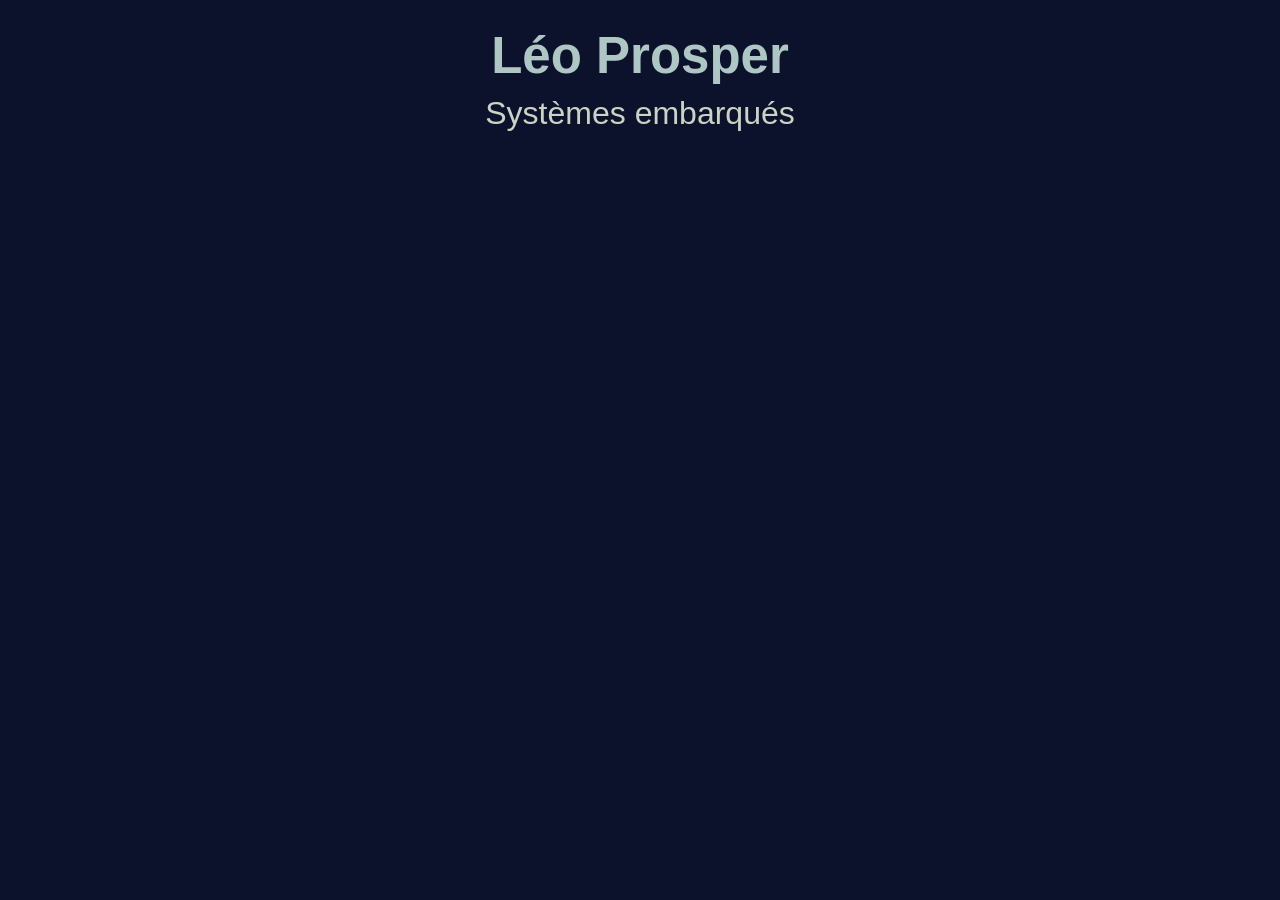
==== index.html @ 4e2219be "Début de création de la page d'accueil" ====
<!DOCTYPE html>
<html>
    <head>
        <meta charset="utf-8">
        <meta name="viewport" content="width=device-width, initial-scale=1">
        <title>Portfolio Leo Prosper</title>
        <link href="https://cdn.jsdelivr.net/npm/bootstrap@5.3.8/dist/css/bootstrap.min.css" rel="stylesheet">
        <link rel="stylesheet" href="css/style.css">
    </head>

    <body>
        <div class="container text-center">
            <div class="col">
                <div class="row">
                    <h1>Léo Prosper</h1>
                </div>
                <div class="row">
                    <h2>Systèmes embarqués</h2>
                </div>
            </div>
        </div>

        <script src="js/script.js"></script>
        <script src="https://cdn.jsdelivr.net/npm/bootstrap@5.3.8/dist/js/bootstrap.bundle.min.js" integrity="sha384-FKyoEForCGlyvwx9Hj09JcYn3nv7wiPVlz7YYwJrWVcXK/BmnVDxM+D2scQbITxI" crossorigin="anonymous"></script>
    </body>
</html>
---- css/style.css ----
body {
    font-family: Arial, Helvetica, sans-serif;
    background-color: #0C122C;
    color: #CCD2C4;
}

h1 {
    color: #AEC7C4;
    font-size: 51px;
    font-weight: bold;
    padding-top: 25px;
}
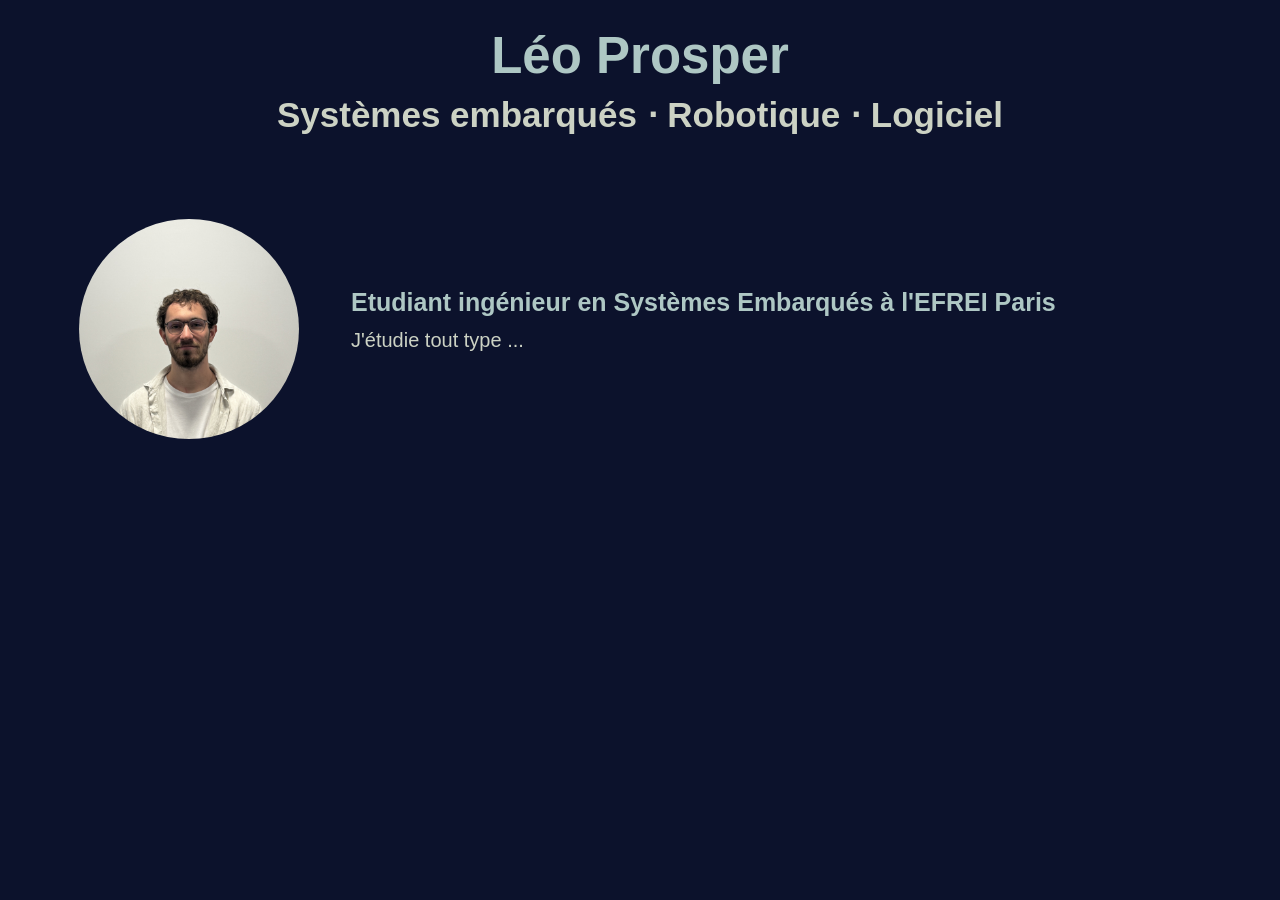
==== commit fdc5c9a5: "Terminer la carte de projet" ====
--- a/index.html
+++ b/index.html
@@ -9,16 +9,47 @@
     </head>
 
     <body>
-        <div class="container text-center">
-            <div class="col">
-                <div class="row">
-                    <h1>Léo Prosper</h1>
-                </div>
-                <div class="row">
-                    <h2>Systèmes embarqués</h2>
+        <section class="section1">
+            <div class="container text-center">
+                <div class="col">
+                    <div class="row">
+                        <h1>Léo Prosper</h1>
+                    </div>
+                    <div class="row">
+                        <h2>Systèmes embarqués ⋅ Robotique ⋅ Logiciel</h2>
+                    </div>
                 </div>
             </div>
-        </div>
+        </section>
+        
+        <section class="section2">
+            <div class="row align-items-center">
+                <div class="col-md-3 text-center">
+                    <img src="assets/images/IMG_2789.JPG" class="photo-profil rounded-circle" alt="Photo de présentation">
+                </div>
+                <div class="col-md-9">
+                    <h3>
+                        Etudiant ingénieur en Systèmes Embarqués à l'EFREI Paris
+                    </h3>
+                    
+                    <p>
+                        J'étudie tout type ...
+                    </p>
+                </div>
+            </div>
+        </section>
+
+        <section class="section3">
+            <div class="container text-center">
+                <div class="d-grip col-6 mx-auto">
+                    <a href="pages/projets.html" class="project-card-link">
+                        <div class="project-card">
+                            
+                        </div>
+                </div>
+            </div>
+        </section>
+            
 
         <script src="js/script.js"></script>
         <script src="https://cdn.jsdelivr.net/npm/bootstrap@5.3.8/dist/js/bootstrap.bundle.min.js" integrity="sha384-FKyoEForCGlyvwx9Hj09JcYn3nv7wiPVlz7YYwJrWVcXK/BmnVDxM+D2scQbITxI" crossorigin="anonymous"></script>
--- a/css/style.css
+++ b/css/style.css
@@ -2,11 +2,35 @@
     font-family: Arial, Helvetica, sans-serif;
     background-color: #0C122C;
     color: #CCD2C4;
+    padding: 25px;
+    font-size: 20px;
 }
 
-h1 {
+.section1 h1 {
     color: #AEC7C4;
     font-size: 51px;
-    font-weight: bold;
-    padding-top: 25px;
+    font-weight: 800;
+}
+
+.section1 h2 {
+    font-size: 35px;
+    font-weight: 600;
+}
+
+.section2 {
+    padding-top: 50px;
+    margin: 25px;
+}
+
+.section2 .photo-profil {
+    width: 100%;
+    max-width: 220px;
+    aspect-ratio: 1;
+    object-fit: cover;
+}
+
+.section2 h3 {
+    color: #AEC7C4;
+    font-size: 25px;
+    font-weight: 600;
 }
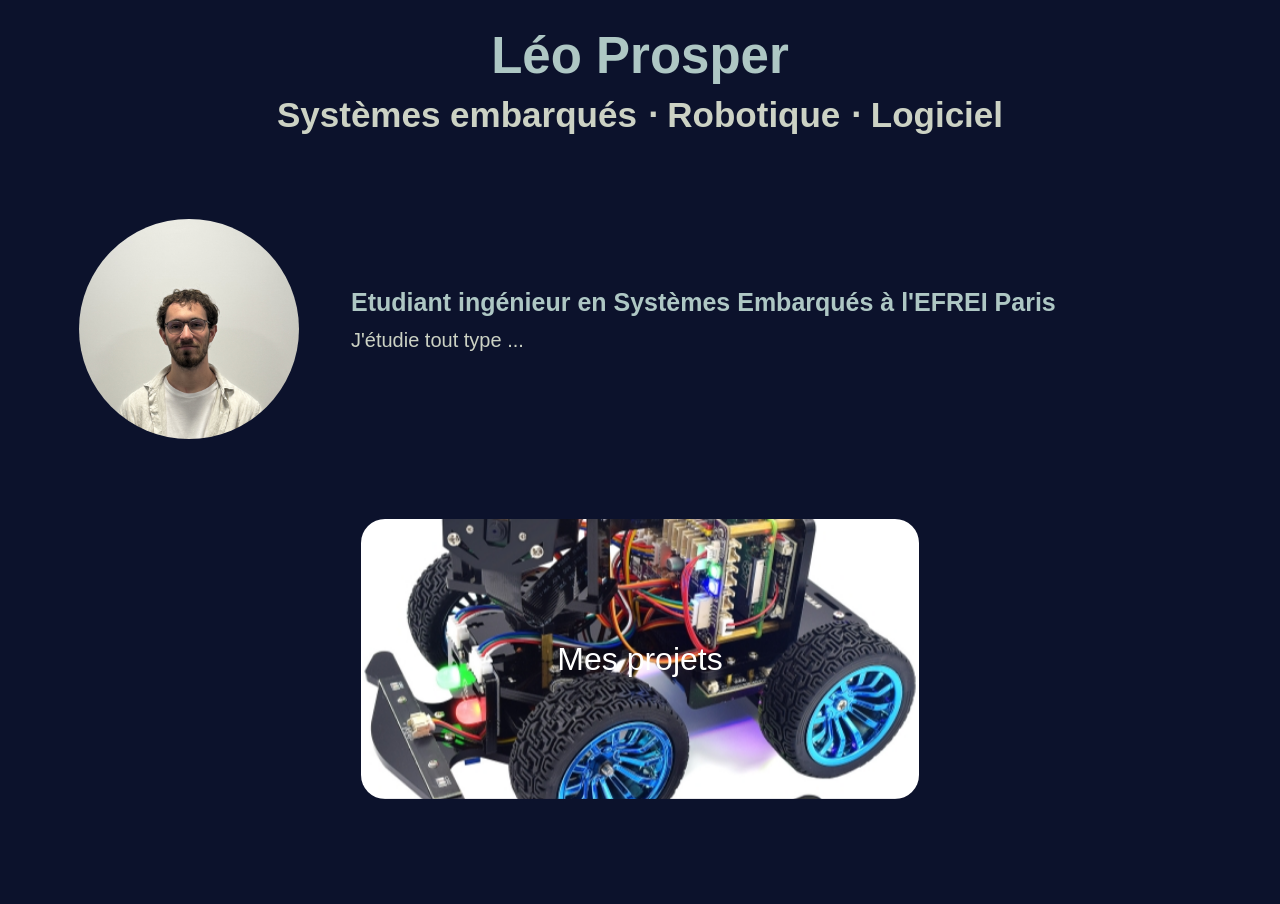
==== commit 2b6b4168: "Création de la card des projet. Il reste juste à changer le style de font" ====
--- a/index.html
+++ b/index.html
@@ -44,7 +44,27 @@
                 <div class="d-grip col-6 mx-auto">
                     <a href="pages/projets.html" class="project-card-link">
                         <div class="project-card">
-                            
+                            <div id="project-carousel" class="carousel slide h-100" data-bs-ride="carousel">
+                                <div class="carousel-inner h-100">
+                                    <div class="carousel-item active h-100">
+                                        <img src="assets/images/carousel1.jpg" class="d-block w-100 h-100" alt="">
+                                    </div>
+
+                                    <div class="carousel-item h-100">
+                                        <img src="assets/images/carousel2.jpg" class="d-block w-100 h-100" alt="">
+                                    </div>
+
+                                    <div class="carousel-item h-100">
+                                        <img src="assets/images/carousel3.jpg" class="d-block w-100 h-100" alt="">
+                                    </div>
+                                </div>
+                            </div>
+
+                            <h2>Mes projets</h2>
+
+                            <div class="project-card-overlay">
+                                <p>Cliquez pour découvrir mes projets</p>
+                            </div>
                         </div>
                 </div>
             </div>
--- a/css/style.css
+++ b/css/style.css
@@ -33,4 +33,68 @@
     color: #AEC7C4;
     font-size: 25px;
     font-weight: 600;
+}
+
+.section3 .project-card {
+    position: relative;
+    display: block;
+    width: 100%;
+    max-width: 900px;
+    height: 280px;
+    margin: 80px auto;
+    overflow: hidden;
+    border-radius: 24px;
+    text-decoration: none;
+    color: white;
+    transition: box-shadow 0.3s ease;
+    cursor: pointer;
+}
+
+.section3 .project-card img {
+    width: 100%;
+    height: 100%;
+    object-fit: cover;
+    transition: transform 0.5s ease;
+}
+
+.section3 .project-card .carousel,
+.section3 .project-card .carousel-inner,
+.section3 .project-card .carousel-item {
+    height: 100%;
+}
+
+.section3 .project-card h2 {
+    position: absolute;
+    top: 50%;
+    left: 50%;
+    transform: translate(-50%, -50%);
+    transition: opacity 0.3s ease, transform 0.3s ease;
+}
+
+.section3 .project-card-overlay {
+    position: absolute;
+    inset: 0;
+    background: rgba(0, 0, 0, 0.65);
+
+    transform: translateY(100%);
+    transition: transform 0.35s ease;
+    transition-delay: 0.1s;
+
+    display: flex;
+    justify-content: center;
+    align-items: center;
+}
+
+.section3 .project-card:hover {
+    box-shadow: 0 20px 40px rgba(0, 0, 0, .25);
+}
+.section3 .project-card:hover .project-card-overlay{
+    transform: translateY(0);
+}
+.section3 .project-card:hover h2{
+    opacity: 0;
+    transform: translate(-50%, -40%);
+}
+.section3 .project-card:hover img {
+    transform: scale(1.08);
 }
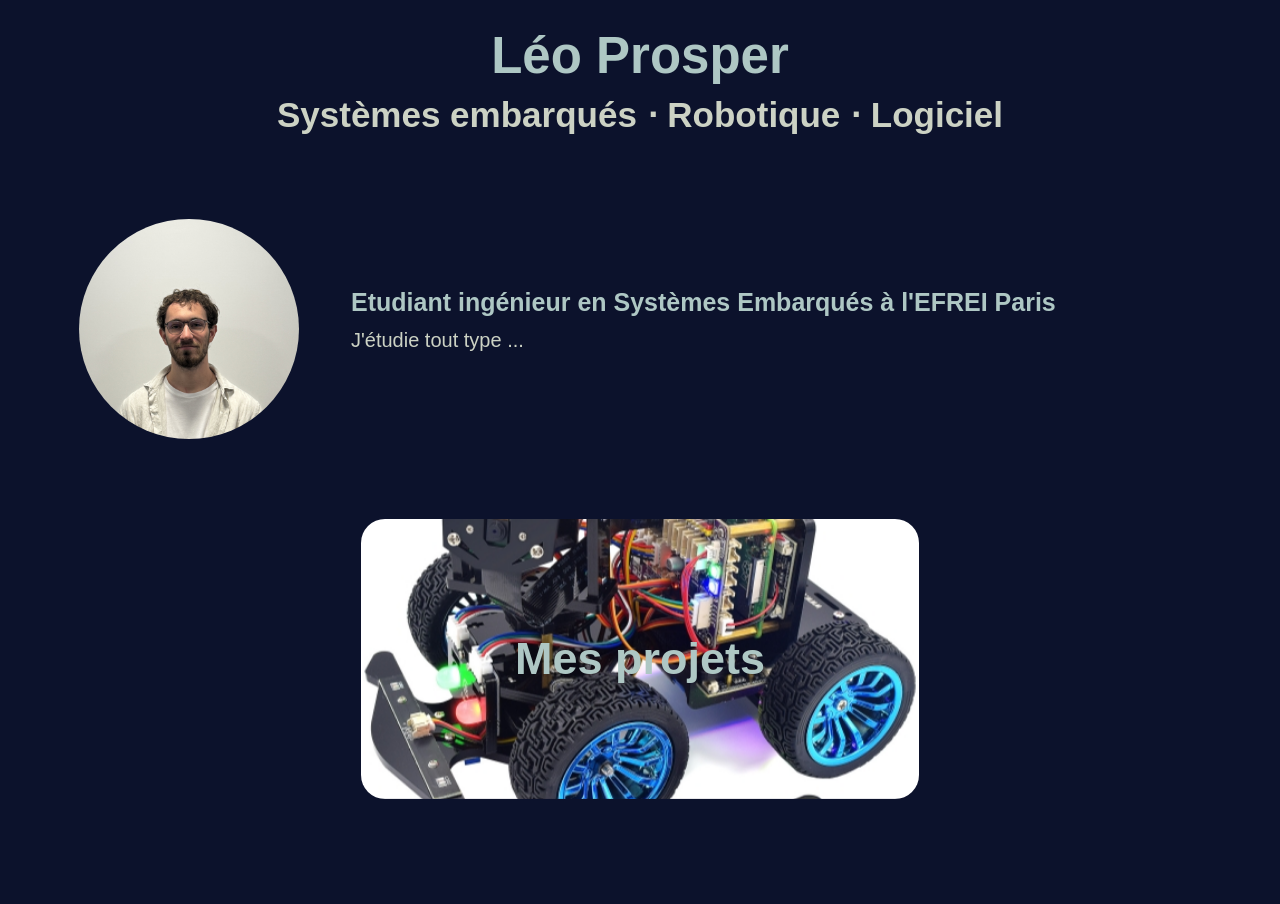
==== commit d3dab17c: "Début de project page" ====
--- a/index.html
+++ b/index.html
@@ -3,7 +3,7 @@
     <head>
         <meta charset="utf-8">
         <meta name="viewport" content="width=device-width, initial-scale=1">
-        <title>Portfolio Leo Prosper</title>
+        <title>Portfolio - Leo Prosper</title>
         <link href="https://cdn.jsdelivr.net/npm/bootstrap@5.3.8/dist/css/bootstrap.min.css" rel="stylesheet">
         <link rel="stylesheet" href="css/style.css">
     </head>
@@ -66,10 +66,10 @@
                                 <p>Cliquez pour découvrir mes projets</p>
                             </div>
                         </div>
+                    </a>
                 </div>
             </div>
         </section>
-            
 
         <script src="js/script.js"></script>
         <script src="https://cdn.jsdelivr.net/npm/bootstrap@5.3.8/dist/js/bootstrap.bundle.min.js" integrity="sha384-FKyoEForCGlyvwx9Hj09JcYn3nv7wiPVlz7YYwJrWVcXK/BmnVDxM+D2scQbITxI" crossorigin="anonymous"></script>
--- a/css/style.css
+++ b/css/style.css
@@ -97,4 +97,14 @@
 }
 .section3 .project-card:hover img {
     transform: scale(1.08);
+}
+
+.section3 .project-card h2{
+    color: #AEC7C4;
+    font-size: 45px;
+    font-weight: 800;
+}
+
+.section3 .project-card-overlay p {
+    font-weight: 800;
 }
